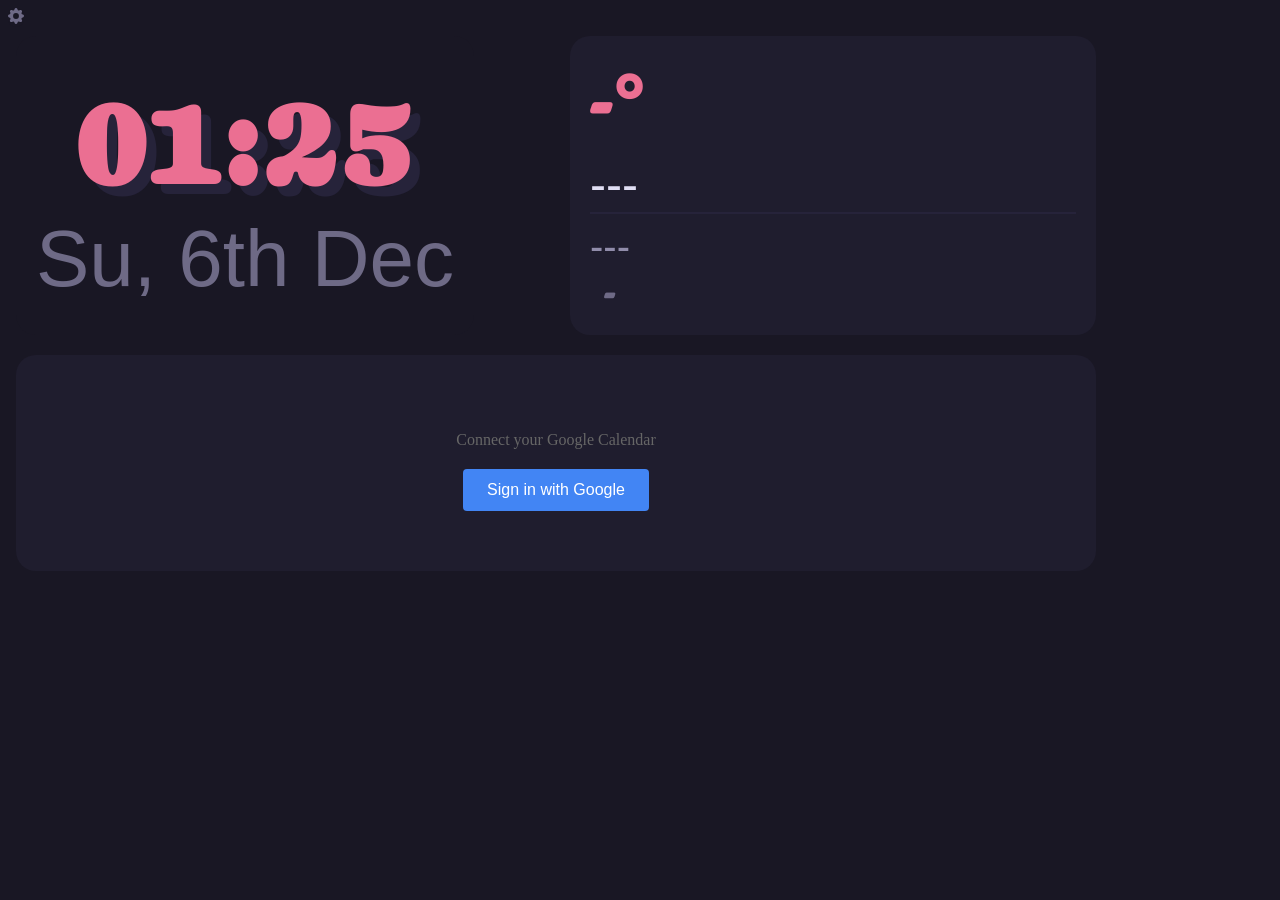
==== index.html @ d2997180 "Updated Readme" ====
<!DOCTYPE html>
<html lang="en">
<head>
  <meta charset="UTF-8">
  <meta name="viewport" content="width=device-width, initial-scale=1.0">
  <title>Dashboard</title>
  <link rel="stylesheet" href="style.css">
  <link rel="preconnect" href="https://fonts.googleapis.com">
  <link rel="preconnect" href="https://fonts.gstatic.com" crossorigin>
  <link href="https://fonts.googleapis.com/css2?family=Caprasimo&family=Google+Sans:ital,opsz,wght@0,17..18,400..700;1,17..18,400..700&display=swap" rel="stylesheet">
  <link rel="stylesheet" href="https://cdn.jsdelivr.net/npm/bootstrap-icons@1.13.1/font/bootstrap-icons.min.css">
</head>

<body>
  <div class="moodle-settings-show">
    <button id="open-settings"><svg xmlns="http://www.w3.org/2000/svg" width="16" height="16" fill="currentColor" class="bi bi-gear-fill" viewBox="0 0 16 16">
      <path d="M9.405 1.05c-.413-1.4-2.397-1.4-2.81 0l-.1.34a1.464 1.464 0 0 1-2.105.872l-.31-.17c-1.283-.698-2.686.705-1.987 1.987l.169.311c.446.82.023 1.841-.872 2.105l-.34.1c-1.4.413-1.4 2.397 0 2.81l.34.1a1.464 1.464 0 0 1 .872 2.105l-.17.31c-.698 1.283.705 2.686 1.987 1.987l.311-.169a1.464 1.464 0 0 1 2.105.872l.1.34c.413 1.4 2.397 1.4 2.81 0l.1-.34a1.464 1.464 0 0 1 2.105-.872l.31.17c1.283.698 2.686-.705 1.987-1.987l-.169-.311a1.464 1.464 0 0 1 .872-2.105l.34-.1c1.4-.413 1.4-2.397 0-2.81l-.34-.1a1.464 1.464 0 0 1-.872-2.105l.17-.31c.698-1.283-.705-2.686-1.987-1.987l-.311.169a1.464 1.464 0 0 1-2.105-.872zM8 10.93a2.929 2.929 0 1 1 0-5.86 2.929 2.929 0 0 1 0 5.858z"/>
      </svg>
    </button>
  </div>




  <div class="container">

    <div class="section" id="time-weather-section"> <!-- Time and Weather Section Start -->

      <div class="card" id="time-date-card">
        <div class="time" id="time">--:--</div>
        <div class="date" id="date">---, --th ---</div>
      </div>
      
      <div class="card" id="weather-card"> <!-- Weather Card Start -->

        <div id="weather-current">
          <div id="weather-current-text">
            <div class="weather-temp" id="weather-temp">-°</div>
            <div class="weather-desc" id="weather-desc">---</div>
          </div>
          <div class="weather-current-icon" id="weather-current-icon"></div>
        </div>

        <div id="weather-forecast">
          <div class="forecast-day">
            <div class="forecast-date">---</div>
            <div class="forecast-icon"></div>
            <div class="forecast-temp">-</div>
          </div>
        </div>

      </div><!-- Weather Card Start -->

    </div> <!-- Time and Weather Section End -->





    <div class="section" id="calendar-sections"> <!-- Calendar Section Start -->
      <div class="card" id="calendar-card">
      </div>
    </div><!-- Calendar Section End -->

  </div><!-- Container End -->






  <div class="moodle-overlay"> <!-- Moodle Overlay Start -->

    <div class="moodle-settings"> <!-- Moodle Settings Start -->

      <div class="moodle-header">
        <div><i class="bi bi-sliders"></i> Dashboard Settings</div>
        <button class="moodle-close-button" id="close-settings">X</button>
      </div>

      <div class="moodle-content"> <!-- Moodle Content Start -->

        <div class="moodle-group"> <!-- Moodle Group-General Start ----------------------------------------------------------------------------------- -->
          <div class="moodle-group-header">
            <i class="bi bi-gear-fill"></i> General Settings
          </div>

          <div class="moodle-item"> <!-- Moodle Item Time Format Start -->
            <label for="general-time-format">Time Format:</label>
            <p class="moodle-itme-des">24hr or 12hr</p>
            <select name="general-time-format" id="general-time-format">
              <option value="24h">24-hour</option>
              <option value="12h">12-hour (AM/PM)</option>
            </select>
          </div> <!-- Moodle Item Time Format End -->


          <div class="moodle-item"> <!-- Moodle Item Date Format Start -->
            <label for="general-date-format">Date Format:</label>
            <p class="moodle-itme-des">How the date is displayed</p>
            <input type="text" name="general-date-format" id="general-date-format" placeholder="dd, Do MMM">

            <div class="moodle-show-info"><i class="bi bi-caret-right-fill"></i>Info</div>
            <div class="moodle-hidden-info" id="info-date-format">
              <p>(Default: ddd, Do MMM = 'Sat 7th Mar') To work out which date format you want, visit this site and look at Moment.js format: <a href="https://devhints.io/datetime" target="_blank">Devhints.io</a></p>
            </div>
          </div> <!-- Moodle Item Date Format End -->
          

          <div class="moodle-item"> <!-- Moodle Item Hide Settings Button Start -->
            <div>
              <label for="general-settings-button-hide">Hide Settings button:</label>
              <input type="checkbox" name="general-settings-button-hide" id="general-settings-button-hide" value="True">
              <p class="moodle-itme-des">Should the settings gear icon always be visable?</p>
            </div>
          </div> <!-- Moodle Item Show Settings Button End -->

          <div class="moodle-item"> <!-- Moodle Item Theme Start -->
            <label for="general-theme">Theme:</label>
            <p class="moodle-itme-des">Choose a theme for the dashboard</p>
            <select name="general-theme" id="general-theme">
              <option value="rosepine">RosePine</option>
              <option value="catppuccin">Catppuccin</option>
              <option value="everforest">Everforest</option>
              <option value="gruvbox">Gruvbox</option>
            </select>
            <div class="moodle-show-info"><i class="bi bi-caret-right-fill"></i>Info</div>
            <div class="moodle-hidden-info" id="info-theme">
              <p>Don't see a theme you like... just edit the JS file then.</p>
            </div>
          </div> <!-- Moodle Item Theme End -->

        </div><!-- Moodle Group-General End ---------------------------------------------------------------------------------------------------------- -->


        <div class="setting-group-divider">.</div>


        <div class="moodle-group"> <!-- Moodle Group-Weather Start ------------------------------------------------------------------------------------ -->
          <div class="moodle-group-header">
            <i class="bi bi-cloud-fill"></i> Weather Settings
          </div>

          <div class="moodle-item"> <!-- Moodle Item Temp Units Start -->
            <label for="weather-units">Temperature Units:</label>
            <p class="moodle-itme-des">Celsius (°C) / Fahrenheit (°F)</p>
            <select name="weather-units" id="weather-units">
              <option value="metric">Celsius (°C)</option>
              <option value="imperial">Fahrenheit (°F)</option>
            </select>
          </div> <!-- Moodle Item Temp Units End -->


          <div class="moodle-item"> <!-- Moodle Item Location Start -->
            <label for="location-input">Location:</label>
            <p class="moodle-itme-des">Which location to check the weather of</p>
            <input type="text" name="location" id="location-input" placeholder="Worcester">
          </div> <!-- Moodle Item Location End -->
          

          <div class="moodle-item"> <!-- Moodle Item Weather API Start -->
            <label for="weather-api-input">Weather API Key (OpenWeatherMap):</label>
            <p class="moodle-itme-des">Used to access OpenWeatherMap</p>
            <input type="text" name="weather-api-input" id="weather-api-input" placeholder="OpenWeatherMap API Key">

            <div class="moodle-show-info"><i class="bi bi-caret-right-fill"></i>Info</div>
            <div class="moodle-hidden-info" id="info-open-weather">
              <p>To get a OpenWeatherMap API key, visit <a href="https://openweathermap.org/api" target="_blank">OpenWeatherMap</a></p>
            </div>
          </div> <!-- Moodle Item Weather API End -->


          <div class="moodle-item"> <!-- Moodle Item API Requests Start -->
            <label for="weather-refresh-amount">API Request Timer:</label>
            <p class="moodle-itme-des">An API request will take place once every X minutes</p>
            <input type="number" name="weather-refresh-amount" id="weather-refresh-amount" placeholder="20" min="1">

            <div class="moodle-show-info"><i class="bi bi-caret-right-fill"></i>Info</div>
            <div class="moodle-hidden-info" id="info-API-requests">
              <p>This will make an API request to OpenWeatherMap every X minutes. API requests are limited to your OpenWeatherMap plan. <a href="https://openweathermap.org/full-price" target="_blank">OpenWeatherMap Pricing</a></p>
            </div>
          </div> <!-- Moodle Item API Requests End -->


          <div class="moodle-item"> <!-- Moodle Item Forecast Days Start -->
            <label for="weather-forecast-days">Forecast Days:</label>
            <p class="moodle-itme-des">How many days ahead to show</p>
            <input type="number" name="weather-forecast-days" id="weather-forecast-days" placeholder="3" min="0">

            <div class="moodle-show-info"><i class="bi bi-caret-right-fill"></i>Info</div>
            <div class="moodle-hidden-info" id="info-forecast-days">
              <p>How many days of forecast to display, limited based on your OpenWeatherMap plan. <a href="https://openweathermap.org/full-price" target="_blank">OpenWeatherMap Pricing</a></p>
            </div>
          </div> <!-- Moodle Item Forecast Days End -->

        </div> <!-- Moodle Group-Weather End ------------------------------------------------------------------------------------------------------------------------------------------------------------------ -->
        

        <div class="setting-group-divider">.</div>


        <div class="moodle-group"> <!-- Moodle Group-Google_Calendar Start ------------------------------------------------------------------------------------------------------------------------------------ -->
          <div class="moodle-group-header">
            <i class="bi bi-calendar-fill"></i> Google Calendar Settings
          </div>

          <div class="moodle-item"> <!-- Moodle Item CalendarID Start -->
            <label for="google-client-id">Google Client ID:</label>
            <p class="moodle-itme-des">The Google OAuth Client ID</p>
            <input type="text" name="google_client_id" id="google-client-id" placeholder="Google OAuth Client ID">
          </div> <!-- Moodle Item CalendarID End -->


          <div class="moodle-item"> <!-- Moodle Item Calendar Secret Start -->
            <label for="google-client-secret">Google Client Secret:</label>
            <p class="moodle-itme-des">The Google OAuth Client Secret</p>
            <input type="text" name="google_client_secret" id="google-client-secret" placeholder="Google OAuth Client Secret">

            <div class="moodle-show-info"><i class="bi bi-caret-right-fill"></i>Info</div>
            <div class="moodle-hidden-info" id="info-google-calendar">
              <p>To get Google Calendar API credentials, visit <a href="https://developers.google.com/calendar/api" target="_blank">Google Calendar API</a></p>
            </div>
          </div><!-- Moodle Item Calendar Secret End -->
    
 
          <div class="moodle-item"> <!-- Moodle Item Calendar API Requests Start -->
            <label for="google-refresh-amount">API Request Timer:</label>
            <p class="moodle-itme-des">An API request will be made once every X minutes</p>
            <input type="number" name="google-refresh_amount" id="google-refresh-amount" placeholder="10">
          </div> <!-- Moodle Item Calendar API Requests End -->

          <div class="moodle-item"> <!-- Moodle Item Calendar List Start -->
            <label for="">Calendars:</label>
            <p class="moodle-itme-des">Select the calendars to display</p>
            <button id="calendar-get"><i class="bi bi-arrow-repeat"></i> Get Calendars</button>
            <div id="calendar-list">
              <div class="calendar-item">
                <input type="checkbox" name="calendar-1" id="calendar-1" value="Calendar 1">
                <label for="calendar-1">Calendar 1</label>
              </div>
            </div>
            <div class="moodle-show-info"><i class="bi bi-caret-right-fill"></i>Info</div>
            <div class="moodle-hidden-info" id="info-google-calendar">
              <p>To find the icon you want, visit the link, search for an icon and click on it, under 'Icon Font' copy just the 'bi-icon-name' part and paste it in the icon textbox.  <a href="https://icons.getbootstrap.com/" target="_blank">Bootstrap Icons</a></p>
            </div>
          </div> <!-- Moodle Item Calendar List End -->

          <div class="moodle-item">
            <label for="google-events-amount">Max Events:</label>
            <p class="moodle-itme-des">The maximum number of events to display (Default: 10)</p>
            <input type="number" name="google-events-amount" id="google-events-amount" placeholder="10" min="1">
          </div>

          <div class="moodle-item">
            <label for="google-days-amount">Max days:</label>
            <p class="moodle-itme-des">The maximum number of days to display which containing events (Default: 10)</p>
            <input type="number" name="google-days-amount" id="google-days-amount" placeholder="10" min="1">
          </div>

          <div class="moodle-item">
            <button id="google-refresh-now"><i class="bi bi-arrow-repeat"></i> Refresh now</button>
          </div>

        </div> <!-- Moodle Group-Google_Calendar End -->

      </div> <!-- Moodle Content End -->


      <div class="moodle-footer">
        <div class="moodle-footer-group">
          <p>Made by Banicans '2026' - <a href="https://github.com/banicans/Simply-Dash">Github</a></p>
        </div>
        <div class="moodle-footer-group">
          <button id="clear-data"><i class="bi bi-arrow-counterclockwise"></i> Reset Data</button>
          <button id="save-settings"><i class="bi bi-floppy-fill"></i> Save</button>
        </div>
      </div> 

    </div> <!-- Moodle Settings End -->

  </div><!-- Moodle Overlay End -->

</body>



<script src="script.js"></script>



</html>
---- style.css ----
:root{
  --color-base: #191724;
  --color-surface: #1f1d2e;
  --color-overlay: #26233a;
  --color-muted: #6e6a86;
  --color-subtle: #908caa;
  --color-text: #e0def4;
  --color-love: #eb6f92;
  --color-gold: #f6c177;
  --font-primary: "Caprasimo", serif;
  --font-secondary: 'Google Sans', sans-serif;
}

body {
  background: var(--color-base);
  color: var(--color-text);
  max-height: 1920px;
}


.container {
  margin: 0.5rem;
  max-width: 1080px;
}

.section{
  margin-bottom: 20px;
  display: flex;
  justify-content: space-between;
  width: 100%;
}

.card{
  padding: 20px;
  background-color: var(--color-surface);
  border-radius: 20px;
}

button{
  padding: 10px;
  border-radius: 10px;
  border: none;
  background-color: var(--color-surface);
  color: var(--color-text);
  font-family: var(--font-secondary);
  cursor: pointer;
}
button:hover{
  background-color: var(--color-love);
}

a{
  color: var(--color-love);
  text-decoration: none;
}
a:hover{
  text-decoration: underline;
}






#time-weather-section {
  gap: 20px;
}

/* -------------------- Time and date Styles -------------------- */
#time-date-card{
  display: flex;
  flex-direction: column;
  justify-content: center;
  align-items: center;
  background-color: var(--color-base);
}
#time{
  font-size: 8rem;
  font-family: var(--font-primary);
  color: var(--color-love);
  text-shadow: 10px 10px var(--color-overlay);
}

#date{
  font-size: 5rem;
  color: var(--color-muted);
  font-family: var(--font-secondary);
}






/* -------------------- Weather Current Styles -------------------- */
#weather-card{
  display: flex;
  flex-direction: column;
  gap: 10px;
  min-width: 45%;
}

#weather-current {
  display: flex;
  flex-direction: row;
  align-items: center;
  justify-content: space-between;
  border-bottom: 2px solid var(--color-overlay);
}

#weather-current-text {
  display: flex;
  flex-direction: column;
  gap: 10px;
}

.weather-temp{
  font-size: 5rem;
  font-family: var(--font-primary);
  color: var(--color-love);
}

.weather-desc{
  font-size: 3rem;
  color: var(--color-text);
  font-family: var(--font-secondary);
  overflow: visible;
}

.weather-current-icon i{
  color: var(--color-gold);
}


/* -------------------- Weather Forcast Styles -------------------- */
#weather-forecast{
  display: flex;
  flex-direction: row;
  justify-content: space-between;
  align-items: center;
}

.forecast-day{
  display: flex;
  flex-direction: column;
  align-items: center;
  justify-content: space-between;
}

.forecast-date{
  color: var(--color-subtle);
  font-family: var(--font-secondary);
  font-size: 2.5rem;
  text-align: center;
}

.forecast-icon{
  font-size: 5rem;
  text-align: center;
  color: var(--color-gold);
}

.forecast-temp{
  color: var(--color-muted);
  font-family: var(--font-primary);
  font-size: 2.5rem;
  text-align: center;
}

.forecast-line{
  width: 20px;
  background-color: var(--color-love);
  margin: 0 20px;
}


/* -------------------- Calendar Styles -------------------- */
#calendar-card{
  display: flex;
  flex-direction: column;
  justify-content: space-between;
  width: 100%;
}

.calendar-day{
  display: flex;
  flex-direction: column;
  justify-content: space-between;
  gap: 10px;
  margin-bottom: 20px;
}

.calendar-day-details{
  display: flex;
  flex-direction: row;
  align-items: center;
  gap: 10px;
}

.calendar-dayofmonth{
  font-size: 4rem;
  font-family: var(--font-primary);
  color: var(--color-love);
}
.calendar-dayofweek{
  font-size: 2rem;
  color: var(--color-muted);
  font-family: var(--font-secondary);
}

.calendar-events{
  display: flex;
  flex-direction: column;
  gap: 5px;
}

.calendar-event-item{
  display: flex;
  flex-direction: row;
  background-color: var(--color-overlay);
  border-radius: 10px;
  padding: 10px;
  align-items: center;
  gap: 10px;
}

.calendar-event-item-icon {
  font-size: 2rem;
  color: var(--color-gold);
}

.calendar-event-item-time{
  font-size: 1.5rem;
  color: var(--color-subtle);
  font-family: var(--font-secondary);
}

.calendar-event-item-title{
  font-size: 2rem;
  color: var(--color-text);
  font-family: var(--font-secondary);
}

.calendar-event-item-location{
  font-size: 1.5rem;
  color: var(--color-muted);
  font-family: var(--font-secondary);
}






.moodle-overlay{
  position: fixed;
  top: 0;
  left: 0;
  width: 100%;
  height: 100%;

  /* The Blur Effect */
  background: rgba(0, 0, 0, 0.4);
  backdrop-filter: blur(4px);
  -webkit-backdrop-filter: blur(4px); /* Safari support */
  visibility: hidden;

}

.moodle-overlay.is-open {
  opacity: 1;
  visibility: visible;
}

.moodle-settings
{
  display: flex;
  flex-direction: column;
  gap: 10px;
  width: 500px;
  background-color: var(--color-surface);
  padding: 20px;
  border-radius: 20px;
  position: absolute;
  top: 50%;
  left: 50%;
  transform: translate(-50%, -50%);
  visibility: hidden;
  z-index: 1000;
  border: 2px solid var(--color-love);
}

.moodle-settings-visible{
  visibility: visible;
}




.moodle-header{
  color: var(--color-love);
  font-family: var(--font-primary);
  font-size: 2rem;
  display: flex;
  flex-direction: row;
  justify-content: space-between;
  align-items: center;
}

.moodle-close-button{
  background: none;
  border: none;
  color: var(--color-muted);
  font-size: 1.5rem;
  cursor: pointer;
}
.moodle-close-button:hover{
  color: var(--color-love);
  background-color: var(--color-overlay);
}



.moodle-content{
  display: flex;
  flex-direction: column;
  gap: 30px;
  background-color: var(--color-overlay);
  border-radius: 20px;
  padding: 20px;
  max-height: 60vh;
  overflow-y: auto; 
  scrollbar-width: auto;
  scrollbar-color: var(--color-muted) var(--color-overlay);
}

.moodle-content::-webkit-scrollbar {
  width: 8px;
}
.moodle-content::-webkit-scrollbar-track {
  background: var(--color-gold);
}
.moodle-content::-webkit-scrollbar-thumb {
  background: var(--color-muted);
  border-radius: 4px;
}

#calendar-list{
  display: flex;
  flex-direction: column;
  gap: 10px;
}

.setting-group-divider{
  height: 2px;
  background-color: var(--color-muted);
  color: var(--color-surface);
}



.moodle-group-header{
  color: var(--color-love);
  font-family: var(--font-primary);
  font-size: 1.5rem;
}

.moodle-group {
  display: flex;
  flex-direction: column;
  gap: 20px;
  color: var(--color-muted);
}

.moodle-item {
  display: flex;
  flex-direction: column;
  gap: 10px;
}

.moodle-item label{
  color: var(--color-muted);
  font-family: var(--font-secondary);
  font-size: 1.2rem;
}

.moodle-itme-des {
  color: var(--color-muted);
  font-family: var(--font-secondary);
  font-size: 0.8rem;
  margin: 0px;
}

.moodle-item input{
  padding: 10px;
  border-radius: 10px;
  border: none;
  background-color: var(--color-surface);
  color: var(--color-text);
  outline: none;
  font-family: var(--font-secondary);
}

.moodle-item input:focus{
  background-color: var(--color-overlay);
  color: var(--color-gold);
  border: 2px solid var(--color-gold);
}

.moodle-item select {
  padding: 10px;
  border-radius: 10px;
  border: none;
  background-color: var(--color-surface);
  color: var(--color-text);
  outline: none;
  font-family: var(--font-secondary);
}

.moodle-hidden-info {
  background-color: var(--color-base);
  margin-left: 10px;
  padding: 10px;
  border-radius: 10px;
}



.moodle-footer{
  display: flex;
  gap: 10px;
  color: var(--color-muted);
  font-family: var(--font-secondary);
  font-size: 0.5rem;
  justify-content: space-between;
  align-items: center;
}

.moodle-footer-group {
  display: flex;
  gap: 10px;
}

#save-settings{
  background-color: var(--color-overlay);
}
#save-settings:hover{
  background-color: var(--color-love);
  color: var(--color-text);
}




.moodle-show-info {
  color: var(--color-muted);
  font-family: var(--font-secondary);
  font-size: 1rem;
  cursor: pointer;
  position: relative;
}

.moodle-show-info:hover {
  color: var(--color-love);
}

.moodle-show-info i {
  transition: transform 0.3s ease;
  display: inline-block;
}

.moodle-show-info.active i {
  transform: rotate(90deg);
}

.moodle-hidden-info {
  max-height: 0;
  opacity: 0;
  overflow: hidden;
  transition: max-height 0.3s ease, opacity 0.3s ease;
  background-color: var(--color-base);
  margin-left: 10px;
  padding: 0 10px;
  border-radius: 10px;
}

.moodle-hidden-info.show {
  max-height: 500px;
  opacity: 1;
  padding: 10px;
}
.moodle-hidden-info p {
  color: var(--color-subtle);
  font-family: var(--font-secondary);
  font-size: 1rem;
}

#calendar-get {
  max-width: fit-content;
}



#open-settings{
  background-color: var(--color-base);
  border: none;
  outline: none;
  padding: 0%;
}

#open-settings svg{
  color: var(--color-base);
  font-size: 1.5rem;
  cursor: pointer;
}
#open-settings svg:hover{
  color: var(--color-love);
  font-size: 1.5rem;
  cursor: pointer;
}
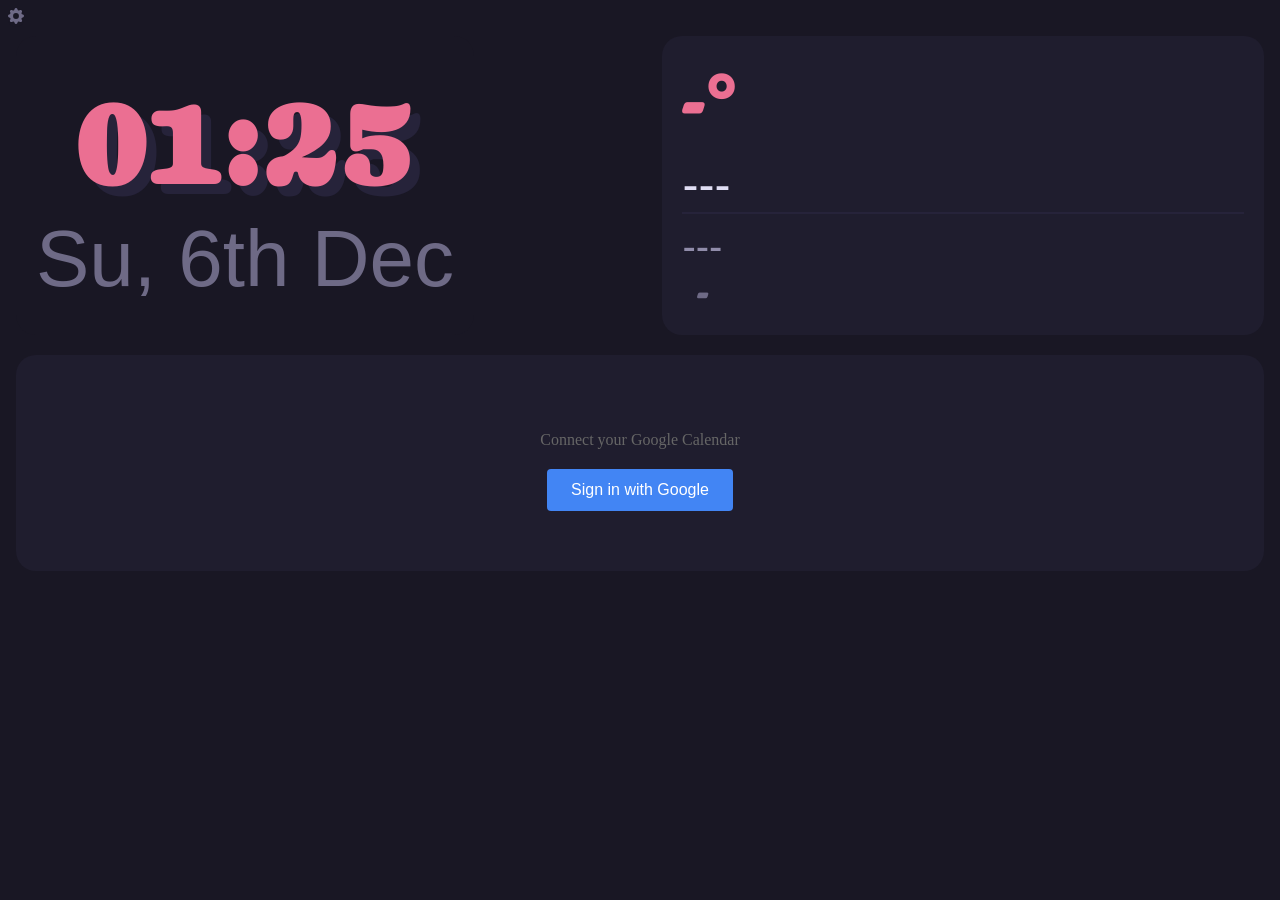
==== commit 30e17329: "Added tabbed settings and timedate align" ====
--- a/index.html
+++ b/index.html
@@ -78,160 +78,156 @@
         <button class="moodle-close-button" id="close-settings">X</button>
       </div>
 
-      <div class="moodle-content"> <!-- Moodle Content Start -->
-
-        <div class="moodle-group"> <!-- Moodle Group-General Start ----------------------------------------------------------------------------------- -->
-          <div class="moodle-group-header">
-            <i class="bi bi-gear-fill"></i> General Settings
-          </div>
-
-          <div class="moodle-item"> <!-- Moodle Item Time Format Start -->
+      <div class="tab-header-container">
+        <button class="tablinks" onclick="openSetting(event, 'tab-general')" id="defaultOpen"><i class="bi bi-gear-fill"></i> General Settings</button>
+        <button class="tablinks" onclick="openSetting(event, 'tab-weather')"><i class="bi bi-gear-fill"></i> Weather Settings</button>
+        <button class="tablinks" onclick="openSetting(event, 'tab-google')"><i class="bi bi-gear-fill"></i> Google Calendar Settings</button>
+      </div>
+        
+      <div class="tab-container"><!-- Tab Container Start ---------------------------------------------------------------------------------------------------------------------------- -->
+
+        <div class="tab-content" id="tab-general"> <!-- Tab Content General Start ------------------------ -->
+          <div class="tab-item"> <!-- tab Item Time Format Start -->
             <label for="general-time-format">Time Format:</label>
-            <p class="moodle-itme-des">24hr or 12hr</p>
+            <p class="tab-item-des">24hr or 12hr</p>
             <select name="general-time-format" id="general-time-format">
               <option value="24h">24-hour</option>
               <option value="12h">12-hour (AM/PM)</option>
             </select>
-          </div> <!-- Moodle Item Time Format End -->
-
-
-          <div class="moodle-item"> <!-- Moodle Item Date Format Start -->
+          </div> <!-- tab Item Time Format End -->
+
+
+          <div class="tab-item"> <!-- tab Item Date Format Start -->
             <label for="general-date-format">Date Format:</label>
-            <p class="moodle-itme-des">How the date is displayed</p>
+            <p class="tab-item-des">How the date is displayed</p>
             <input type="text" name="general-date-format" id="general-date-format" placeholder="dd, Do MMM">
 
-            <div class="moodle-show-info"><i class="bi bi-caret-right-fill"></i>Info</div>
-            <div class="moodle-hidden-info" id="info-date-format">
+            <div class="tab-show-info"><i class="bi bi-caret-right-fill"></i>Info</div>
+            <div class="tab-hidden-info" id="info-date-format">
               <p>(Default: ddd, Do MMM = 'Sat 7th Mar') To work out which date format you want, visit this site and look at Moment.js format: <a href="https://devhints.io/datetime" target="_blank">Devhints.io</a></p>
             </div>
-          </div> <!-- Moodle Item Date Format End -->
+          </div> <!-- tab Item Date Format End -->
+
+          <div class="tab-item"> <!-- tab Item Align Start -->
+            <label for="general-time-align">Time & Date Align:</label>
+            <p class="tab-item-des">Left, Center, Right</p>
+            <select name="general-time-align" id="general-time-align">
+              <option value="left">Left</option>
+              <option value="center">Center</option>
+              <option value="right">Right</option>
+            </select>
+          </div> <!-- tab Item Time Format End -->
+
           
 
-          <div class="moodle-item"> <!-- Moodle Item Hide Settings Button Start -->
+          <div class="tab-item"> <!-- tab Item Hide Settings Button Start -->
             <div>
               <label for="general-settings-button-hide">Hide Settings button:</label>
               <input type="checkbox" name="general-settings-button-hide" id="general-settings-button-hide" value="True">
-              <p class="moodle-itme-des">Should the settings gear icon always be visable?</p>
-            </div>
-          </div> <!-- Moodle Item Show Settings Button End -->
-
-          <div class="moodle-item"> <!-- Moodle Item Theme Start -->
+              <p class="tab-item-des">Should the settings gear icon always be visable?</p>
+            </div>
+          </div> <!-- tab Item Show Settings Button End -->
+
+          <div class="tab-item"> <!-- tab Item Theme Start -->
             <label for="general-theme">Theme:</label>
-            <p class="moodle-itme-des">Choose a theme for the dashboard</p>
+            <p class="tab-item-des">Choose a theme for the dashboard</p>
             <select name="general-theme" id="general-theme">
               <option value="rosepine">RosePine</option>
               <option value="catppuccin">Catppuccin</option>
               <option value="everforest">Everforest</option>
               <option value="gruvbox">Gruvbox</option>
-            </select>
-            <div class="moodle-show-info"><i class="bi bi-caret-right-fill"></i>Info</div>
-            <div class="moodle-hidden-info" id="info-theme">
+              <option value="nord">Nord</option>
+            </select>
+            <div class="tab-show-info"><i class="bi bi-caret-right-fill"></i>Info</div>
+            <div class="tab-hidden-info" id="info-theme">
               <p>Don't see a theme you like... just edit the JS file then.</p>
             </div>
-          </div> <!-- Moodle Item Theme End -->
-
-        </div><!-- Moodle Group-General End ---------------------------------------------------------------------------------------------------------- -->
-
-
-        <div class="setting-group-divider">.</div>
-
-
-        <div class="moodle-group"> <!-- Moodle Group-Weather Start ------------------------------------------------------------------------------------ -->
-          <div class="moodle-group-header">
-            <i class="bi bi-cloud-fill"></i> Weather Settings
-          </div>
-
-          <div class="moodle-item"> <!-- Moodle Item Temp Units Start -->
+          </div> <!-- tab Item Theme End -->
+
+        </div><!-- Tab Content General End --------------------------------------------------------------- -->
+
+
+        <div class="tab-content" id="tab-weather"> <!-- Tab Content Weather Start ------------------------ -->
+          <div class="tab-item"> <!-- tab Item Temp Units Start -->
             <label for="weather-units">Temperature Units:</label>
-            <p class="moodle-itme-des">Celsius (°C) / Fahrenheit (°F)</p>
+            <p class="tab-item-des">Celsius (°C) / Fahrenheit (°F)</p>
             <select name="weather-units" id="weather-units">
               <option value="metric">Celsius (°C)</option>
               <option value="imperial">Fahrenheit (°F)</option>
             </select>
-          </div> <!-- Moodle Item Temp Units End -->
-
-
-          <div class="moodle-item"> <!-- Moodle Item Location Start -->
+          </div> <!-- tab Item Temp Units End -->
+
+          <div class="tab-item"> <!-- tab Item Location Start -->
             <label for="location-input">Location:</label>
-            <p class="moodle-itme-des">Which location to check the weather of</p>
+            <p class="tab-item-des">Which location to check the weather of</p>
             <input type="text" name="location" id="location-input" placeholder="Worcester">
-          </div> <!-- Moodle Item Location End -->
-          
-
-          <div class="moodle-item"> <!-- Moodle Item Weather API Start -->
+          </div> <!-- tab Item Location End -->
+        
+          <div class="tab-item"> <!-- tab Item Weather API Start -->
             <label for="weather-api-input">Weather API Key (OpenWeatherMap):</label>
-            <p class="moodle-itme-des">Used to access OpenWeatherMap</p>
+            <p class="tab-item-des">Used to access OpenWeatherMap</p>
             <input type="text" name="weather-api-input" id="weather-api-input" placeholder="OpenWeatherMap API Key">
 
-            <div class="moodle-show-info"><i class="bi bi-caret-right-fill"></i>Info</div>
-            <div class="moodle-hidden-info" id="info-open-weather">
+            <div class="tab-show-info"><i class="bi bi-caret-right-fill"></i>Info</div>
+            <div class="tab-hidden-info" id="info-open-weather">
               <p>To get a OpenWeatherMap API key, visit <a href="https://openweathermap.org/api" target="_blank">OpenWeatherMap</a></p>
             </div>
-          </div> <!-- Moodle Item Weather API End -->
-
-
-          <div class="moodle-item"> <!-- Moodle Item API Requests Start -->
+          </div> <!-- tab Item Weather API End -->
+
+          <div class="tab-item"> <!-- tab Item API Requests Start -->
             <label for="weather-refresh-amount">API Request Timer:</label>
-            <p class="moodle-itme-des">An API request will take place once every X minutes</p>
+            <p class="tab-item-des">An API request will take place once every X minutes</p>
             <input type="number" name="weather-refresh-amount" id="weather-refresh-amount" placeholder="20" min="1">
 
-            <div class="moodle-show-info"><i class="bi bi-caret-right-fill"></i>Info</div>
-            <div class="moodle-hidden-info" id="info-API-requests">
+            <div class="tab-show-info"><i class="bi bi-caret-right-fill"></i>Info</div>
+            <div class="tab-hidden-info" id="info-API-requests">
               <p>This will make an API request to OpenWeatherMap every X minutes. API requests are limited to your OpenWeatherMap plan. <a href="https://openweathermap.org/full-price" target="_blank">OpenWeatherMap Pricing</a></p>
             </div>
-          </div> <!-- Moodle Item API Requests End -->
-
-
-          <div class="moodle-item"> <!-- Moodle Item Forecast Days Start -->
+          </div> <!-- tab Item API Requests End -->
+
+          <div class="tab-item"> <!-- tab Item Forecast Days Start -->
             <label for="weather-forecast-days">Forecast Days:</label>
-            <p class="moodle-itme-des">How many days ahead to show</p>
+            <p class="tab-item-des">How many days ahead to show</p>
             <input type="number" name="weather-forecast-days" id="weather-forecast-days" placeholder="3" min="0">
 
-            <div class="moodle-show-info"><i class="bi bi-caret-right-fill"></i>Info</div>
-            <div class="moodle-hidden-info" id="info-forecast-days">
+            <div class="tab-show-info"><i class="bi bi-caret-right-fill"></i>Info</div>
+            <div class="tab-hidden-info" id="info-forecast-days">
               <p>How many days of forecast to display, limited based on your OpenWeatherMap plan. <a href="https://openweathermap.org/full-price" target="_blank">OpenWeatherMap Pricing</a></p>
             </div>
-          </div> <!-- Moodle Item Forecast Days End -->
-
-        </div> <!-- Moodle Group-Weather End ------------------------------------------------------------------------------------------------------------------------------------------------------------------ -->
-        
-
-        <div class="setting-group-divider">.</div>
-
-
-        <div class="moodle-group"> <!-- Moodle Group-Google_Calendar Start ------------------------------------------------------------------------------------------------------------------------------------ -->
-          <div class="moodle-group-header">
-            <i class="bi bi-calendar-fill"></i> Google Calendar Settings
-          </div>
-
-          <div class="moodle-item"> <!-- Moodle Item CalendarID Start -->
+          </div> <!-- tab Item Forecast Days End -->
+
+        </div> <!-- Tab Content Weather End -------------------------------------------------------------- -->
+
+
+        <div class="tab-content" id="tab-google"> <!-- Tab Content Google_Calendar Start -------- -->
+          <div class="tab-item"> <!-- tab Item CalendarID Start -->
             <label for="google-client-id">Google Client ID:</label>
-            <p class="moodle-itme-des">The Google OAuth Client ID</p>
+            <p class="tab-item-des">The Google OAuth Client ID</p>
             <input type="text" name="google_client_id" id="google-client-id" placeholder="Google OAuth Client ID">
-          </div> <!-- Moodle Item CalendarID End -->
-
-
-          <div class="moodle-item"> <!-- Moodle Item Calendar Secret Start -->
+          </div> <!-- tab Item CalendarID End -->
+
+
+          <div class="tab-item"> <!-- tab Item Calendar Secret Start -->
             <label for="google-client-secret">Google Client Secret:</label>
-            <p class="moodle-itme-des">The Google OAuth Client Secret</p>
+            <p class="tab-item-des">The Google OAuth Client Secret</p>
             <input type="text" name="google_client_secret" id="google-client-secret" placeholder="Google OAuth Client Secret">
 
-            <div class="moodle-show-info"><i class="bi bi-caret-right-fill"></i>Info</div>
-            <div class="moodle-hidden-info" id="info-google-calendar">
+            <div class="tab-show-info"><i class="bi bi-caret-right-fill"></i>Info</div>
+            <div class="tab-hidden-info" id="info-google-calendar">
               <p>To get Google Calendar API credentials, visit <a href="https://developers.google.com/calendar/api" target="_blank">Google Calendar API</a></p>
             </div>
-          </div><!-- Moodle Item Calendar Secret End -->
+          </div><!-- tab Item Calendar Secret End -->
     
- 
-          <div class="moodle-item"> <!-- Moodle Item Calendar API Requests Start -->
+
+          <div class="tab-item"> <!-- tab Item Calendar API Requests Start -->
             <label for="google-refresh-amount">API Request Timer:</label>
-            <p class="moodle-itme-des">An API request will be made once every X minutes</p>
+            <p class="tab-item-des">An API request will be made once every X minutes</p>
             <input type="number" name="google-refresh_amount" id="google-refresh-amount" placeholder="10">
-          </div> <!-- Moodle Item Calendar API Requests End -->
-
-          <div class="moodle-item"> <!-- Moodle Item Calendar List Start -->
+          </div> <!-- tab Item Calendar API Requests End -->
+
+          <div class="tab-item"> <!-- tab Item Calendar List Start -->
             <label for="">Calendars:</label>
-            <p class="moodle-itme-des">Select the calendars to display</p>
+            <p class="tab-item-des">Select the calendars to display</p>
             <button id="calendar-get"><i class="bi bi-arrow-repeat"></i> Get Calendars</button>
             <div id="calendar-list">
               <div class="calendar-item">
@@ -239,31 +235,34 @@
                 <label for="calendar-1">Calendar 1</label>
               </div>
             </div>
-            <div class="moodle-show-info"><i class="bi bi-caret-right-fill"></i>Info</div>
-            <div class="moodle-hidden-info" id="info-google-calendar">
+            <div class="tab-show-info"><i class="bi bi-caret-right-fill"></i>Info</div>
+            <div class="tab-hidden-info" id="info-google-calendar">
               <p>To find the icon you want, visit the link, search for an icon and click on it, under 'Icon Font' copy just the 'bi-icon-name' part and paste it in the icon textbox.  <a href="https://icons.getbootstrap.com/" target="_blank">Bootstrap Icons</a></p>
             </div>
-          </div> <!-- Moodle Item Calendar List End -->
-
-          <div class="moodle-item">
+          </div> <!-- tab Item Calendar List End -->
+
+          <div class="tab-item">
             <label for="google-events-amount">Max Events:</label>
-            <p class="moodle-itme-des">The maximum number of events to display (Default: 10)</p>
+            <p class="tab-item-des">The maximum number of events to display (Default: 10)</p>
             <input type="number" name="google-events-amount" id="google-events-amount" placeholder="10" min="1">
           </div>
 
-          <div class="moodle-item">
+          <div class="tab-item">
             <label for="google-days-amount">Max days:</label>
-            <p class="moodle-itme-des">The maximum number of days to display which containing events (Default: 10)</p>
+            <p class="tab-item-des">The maximum number of days to display which containing events (Default: 10)</p>
             <input type="number" name="google-days-amount" id="google-days-amount" placeholder="10" min="1">
           </div>
 
-          <div class="moodle-item">
+          <div class="tab-item">
             <button id="google-refresh-now"><i class="bi bi-arrow-repeat"></i> Refresh now</button>
           </div>
 
-        </div> <!-- Moodle Group-Google_Calendar End -->
-
-      </div> <!-- Moodle Content End -->
+        </div> <!-- Tab Content Google_Calendar End ------------------------------------------------------ -->
+
+      </div><!-- Tab Container End -------------------------------------------------------------------------------------------------------------------------------------------------- -->
+
+
+      
 
 
       <div class="moodle-footer">
--- a/style.css
+++ b/style.css
@@ -9,6 +9,7 @@
   --color-gold: #f6c177;
   --font-primary: "Caprasimo", serif;
   --font-secondary: 'Google Sans', sans-serif;
+  --time-align: center;
 }
 
 body {
@@ -20,7 +21,6 @@
 
 .container {
   margin: 0.5rem;
-  max-width: 1080px;
 }
 
 .section{
@@ -71,7 +71,7 @@
   display: flex;
   flex-direction: column;
   justify-content: center;
-  align-items: center;
+  align-items: var(--time-align);;
   background-color: var(--color-base);
 }
 #time{
@@ -79,12 +79,14 @@
   font-family: var(--font-primary);
   color: var(--color-love);
   text-shadow: 10px 10px var(--color-overlay);
+  text-align: var(--time-align);
 }
 
 #date{
   font-size: 5rem;
   color: var(--color-muted);
   font-family: var(--font-secondary);
+  text-align: var(--time-align);
 }
 
 
@@ -243,15 +245,16 @@
 
 .calendar-event-item-location{
   font-size: 1.5rem;
-  color: var(--color-muted);
-  font-family: var(--font-secondary);
-}
-
-
-
-
-
-
+  color: var(--color-subtle);
+  font-family: var(--font-secondary);
+}
+
+
+
+
+ /* ----------------------------------------------------------------------------------------------------------------------------------------------------------*/
+ /* Moodle ---------------------------------------------------------------------------------------------------------------------------------------------------*/
+ /* ----------------------------------------------------------------------------------------------------------------------------------------------------------*/
 .moodle-overlay{
   position: fixed;
   top: 0;
@@ -277,7 +280,7 @@
   display: flex;
   flex-direction: column;
   gap: 10px;
-  width: 500px;
+  width: 700px;
   background-color: var(--color-surface);
   padding: 20px;
   border-radius: 20px;
@@ -288,25 +291,22 @@
   visibility: hidden;
   z-index: 1000;
   border: 2px solid var(--color-love);
+  height: 70vh;
 }
 
 .moodle-settings-visible{
   visibility: visible;
 }
 
-
-
-
 .moodle-header{
+  display: flex;
+  flex-direction: row;
+  justify-content: space-between;
+  align-items: center;
   color: var(--color-love);
   font-family: var(--font-primary);
   font-size: 2rem;
-  display: flex;
-  flex-direction: row;
-  justify-content: space-between;
-  align-items: center;
-}
-
+}
 .moodle-close-button{
   background: none;
   border: none;
@@ -319,79 +319,153 @@
   background-color: var(--color-overlay);
 }
 
-
-
-.moodle-content{
-  display: flex;
-  flex-direction: column;
-  gap: 30px;
-  background-color: var(--color-overlay);
-  border-radius: 20px;
-  padding: 20px;
-  max-height: 60vh;
+.moodle-footer{
+  display: flex;
+  gap: 10px;
+  color: var(--color-muted);
+  font-family: var(--font-secondary);
+  font-size: 0.5rem;
+  justify-content: space-between;
+  align-items: center;
+  margin-top: auto;
+}
+
+.moodle-footer-group {
+  display: flex;
+  gap: 10px;
+}
+
+#save-settings{
+  background-color: var(--color-overlay);
+}
+#save-settings:hover{
+  background-color: var(--color-love);
+  color: var(--color-text);
+}
+
+
+
+
+
+
+
+
+
+
+
+
+
+
+
+
+.tab-header-container{
+  display: flex;
+  flex-direction: row;
+  background-color: var(--color-overlay);
+  border-radius: 10px;
+}
+
+.tab-header-container button{
+  background-color: var(--color-overlay);
+  color: var(--color-love);
+  font-family: var(--font-primary);
+  font-size: 1rem;
+  padding: 10px;
+}
+.tab-header-container button:hover{
+  background-color: var(--color-subtle);
+}
+
+.tab-header-container button.active{
+  background-color: var(--color-subtle);
+}
+
+
+
+.tab-container{
+  background-color: var(--color-overlay);
+  display: flex;
+  flex-direction: row;
+  border-radius: 10px;
+  /*max-height: 60vh;*/
   overflow-y: auto; 
   scrollbar-width: auto;
   scrollbar-color: var(--color-muted) var(--color-overlay);
 }
 
-.moodle-content::-webkit-scrollbar {
+.tab-container::-webkit-scrollbar {
   width: 8px;
 }
-.moodle-content::-webkit-scrollbar-track {
+.tab-container::-webkit-scrollbar-track {
   background: var(--color-gold);
 }
-.moodle-content::-webkit-scrollbar-thumb {
+.tab-container::-webkit-scrollbar-thumb {
   background: var(--color-muted);
   border-radius: 4px;
 }
 
+.tab-content{
+  padding: 10px;
+  display: none;
+
+}
+.tab-item{
+  margin-bottom: 20px;
+}
+
+
+
+
+
+
+
+
+
+
 #calendar-list{
   display: flex;
   flex-direction: column;
   gap: 10px;
 }
 
-.setting-group-divider{
-  height: 2px;
-  background-color: var(--color-muted);
-  color: var(--color-surface);
-}
-
-
-
-.moodle-group-header{
+
+
+
+
+
+.tab-group-header{
   color: var(--color-love);
   font-family: var(--font-primary);
   font-size: 1.5rem;
 }
 
-.moodle-group {
+.tab-group {
   display: flex;
   flex-direction: column;
   gap: 20px;
   color: var(--color-muted);
 }
 
-.moodle-item {
-  display: flex;
-  flex-direction: column;
-  gap: 10px;
-}
-
-.moodle-item label{
-  color: var(--color-muted);
+.tab-item {
+  display: flex;
+  flex-direction: column;
+  gap: 10px;
+}
+
+.tab-item label{
+  color: var(--color-text);
   font-family: var(--font-secondary);
   font-size: 1.2rem;
 }
 
-.moodle-itme-des {
-  color: var(--color-muted);
+.tab-item-des {
+  color: var(--color-subtle);
   font-family: var(--font-secondary);
   font-size: 0.8rem;
   margin: 0px;
 }
 
-.moodle-item input{
+.tab-item input{
   padding: 10px;
   border-radius: 10px;
   border: none;
@@ -401,13 +475,13 @@
   font-family: var(--font-secondary);
 }
 
-.moodle-item input:focus{
+.tab-item input:focus{
   background-color: var(--color-overlay);
   color: var(--color-gold);
   border: 2px solid var(--color-gold);
 }
 
-.moodle-item select {
+.tab-item select {
   padding: 10px;
   border-radius: 10px;
   border: none;
@@ -417,63 +491,28 @@
   font-family: var(--font-secondary);
 }
 
-.moodle-hidden-info {
-  background-color: var(--color-base);
-  margin-left: 10px;
-  padding: 10px;
-  border-radius: 10px;
-}
-
-
-
-.moodle-footer{
-  display: flex;
-  gap: 10px;
-  color: var(--color-muted);
-  font-family: var(--font-secondary);
-  font-size: 0.5rem;
-  justify-content: space-between;
-  align-items: center;
-}
-
-.moodle-footer-group {
-  display: flex;
-  gap: 10px;
-}
-
-#save-settings{
-  background-color: var(--color-overlay);
-}
-#save-settings:hover{
-  background-color: var(--color-love);
-  color: var(--color-text);
-}
-
-
-
-
-.moodle-show-info {
-  color: var(--color-muted);
+.tab-show-info {
+  color: var(--color-subtle);
   font-family: var(--font-secondary);
   font-size: 1rem;
   cursor: pointer;
   position: relative;
 }
 
-.moodle-show-info:hover {
-  color: var(--color-love);
-}
-
-.moodle-show-info i {
+.tab-show-info:hover {
+  color: var(--color-love);
+}
+
+.tab-show-info i {
   transition: transform 0.3s ease;
   display: inline-block;
 }
 
-.moodle-show-info.active i {
+.tab-show-info.active i {
   transform: rotate(90deg);
 }
 
-.moodle-hidden-info {
+.tab-hidden-info {
   max-height: 0;
   opacity: 0;
   overflow: hidden;
@@ -484,20 +523,39 @@
   border-radius: 10px;
 }
 
-.moodle-hidden-info.show {
+.tab-hidden-info.show {
   max-height: 500px;
   opacity: 1;
   padding: 10px;
 }
-.moodle-hidden-info p {
+.tab-hidden-info p {
   color: var(--color-subtle);
   font-family: var(--font-secondary);
   font-size: 1rem;
 }
+
+
+
+
+
+
+
+
+
+
+
+
+
+
+
+
 
 #calendar-get {
   max-width: fit-content;
 }
+
+
+
 
 
 
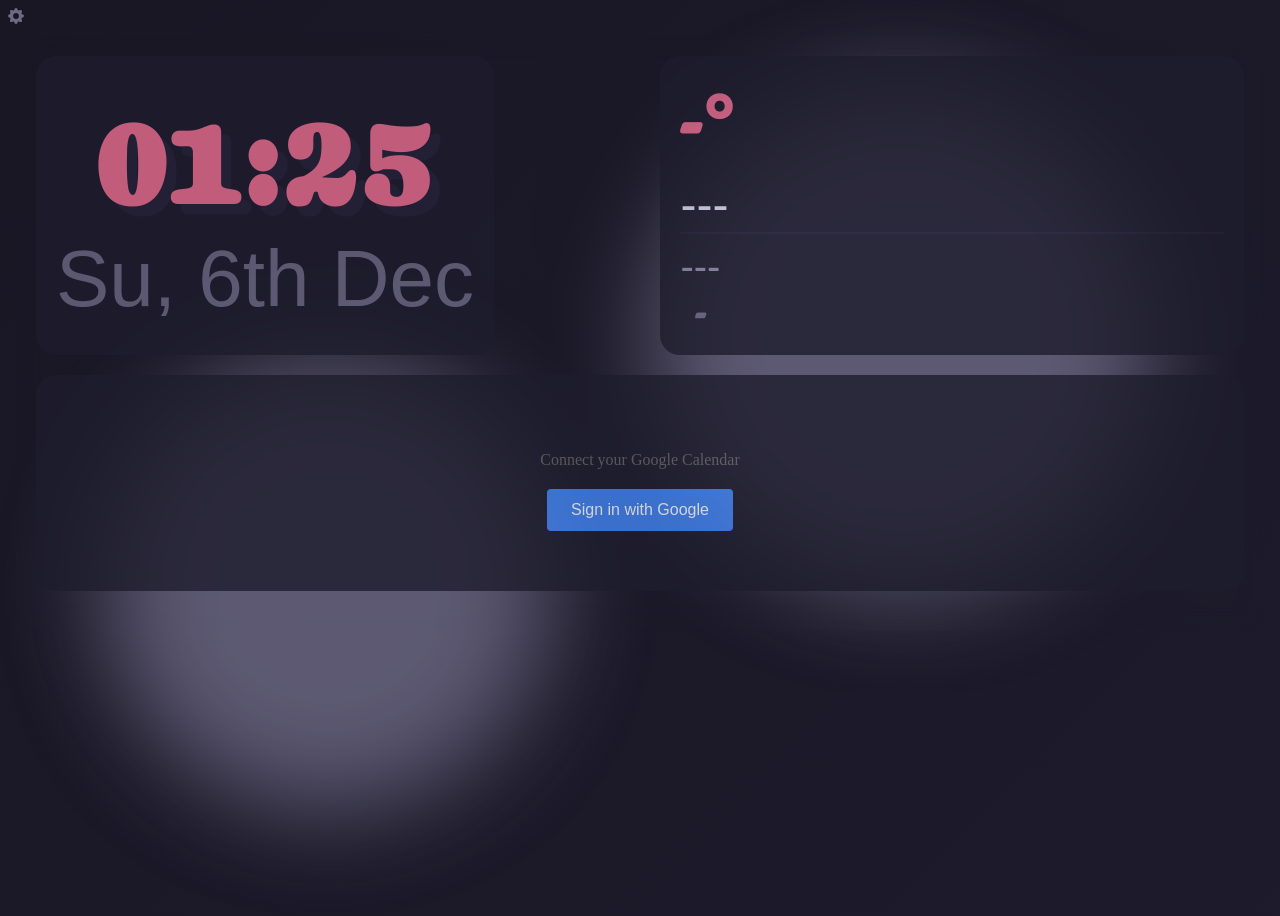
==== commit 4ffe70ab: "Added Logs, Animated blobs, Animated BG, Some UI Improvements" ====
--- a/index.html
+++ b/index.html
@@ -11,7 +11,7 @@
   <link rel="stylesheet" href="https://cdn.jsdelivr.net/npm/bootstrap-icons@1.13.1/font/bootstrap-icons.min.css">
 </head>
 
-<body>
+<body class="animate-bg">
   <div class="moodle-settings-show">
     <button id="open-settings"><svg xmlns="http://www.w3.org/2000/svg" width="16" height="16" fill="currentColor" class="bi bi-gear-fill" viewBox="0 0 16 16">
       <path d="M9.405 1.05c-.413-1.4-2.397-1.4-2.81 0l-.1.34a1.464 1.464 0 0 1-2.105.872l-.31-.17c-1.283-.698-2.686.705-1.987 1.987l.169.311c.446.82.023 1.841-.872 2.105l-.34.1c-1.4.413-1.4 2.397 0 2.81l.34.1a1.464 1.464 0 0 1 .872 2.105l-.17.31c-.698 1.283.705 2.686 1.987 1.987l.311-.169a1.464 1.464 0 0 1 2.105.872l.1.34c.413 1.4 2.397 1.4 2.81 0l.1-.34a1.464 1.464 0 0 1 2.105-.872l.31.17c1.283.698 2.686-.705 1.987-1.987l-.169-.311a1.464 1.464 0 0 1 .872-2.105l.34-.1c1.4-.413 1.4-2.397 0-2.81l-.34-.1a1.464 1.464 0 0 1-.872-2.105l.17-.31c.698-1.283-.705-2.686-1.987-1.987l-.311.169a1.464 1.464 0 0 1-2.105-.872zM8 10.93a2.929 2.929 0 1 1 0-5.86 2.929 2.929 0 0 1 0 5.858z"/>
@@ -20,6 +20,8 @@
   </div>
 
 
+  <div class="blob blob--tr"></div>
+  <div class="blob blob--bl"></div>
 
 
   <div class="container">
@@ -118,8 +120,6 @@
             </select>
           </div> <!-- tab Item Time Format End -->
 
-          
-
           <div class="tab-item"> <!-- tab Item Hide Settings Button Start -->
             <div>
               <label for="general-settings-button-hide">Hide Settings button:</label>
@@ -137,12 +137,34 @@
               <option value="everforest">Everforest</option>
               <option value="gruvbox">Gruvbox</option>
               <option value="nord">Nord</option>
+              <option value="void">Void</option>
+              <option value="silk">Silk</option>
             </select>
             <div class="tab-show-info"><i class="bi bi-caret-right-fill"></i>Info</div>
             <div class="tab-hidden-info" id="info-theme">
               <p>Don't see a theme you like... just edit the JS file then.</p>
             </div>
           </div> <!-- tab Item Theme End -->
+
+          <div class="tab-item"> <!-- tab Item Show Blobs-->
+            <div>
+              <label for="general-settings-button-hide">Show Blobs:</label>
+              <input type="checkbox" name="general-show-blobs" id="general-show-blobs" value="True">
+              <p class="tab-item-des">Should there be blobs in the background animating?</p>
+            </div>
+          </div> <!-- tab Item Show Blobs-->
+
+          <div class="tab-item"> <!-- tab Item Animate BG-->
+            <div>
+              <label for="general-settings-button-hide">Animate Background:</label>
+              <input type="checkbox" name="general-animate-bg" id="general-animate-bg" value="True">
+              <p class="tab-item-des">Should the background be animating?</p>
+            </div>
+          </div> <!-- tab Item Animate BG-->
+
+          <div class="tab-item">
+            <button id="log-view"><i class="bi bi-journal-text"></i> View Log</button>
+          </div>
 
         </div><!-- Tab Content General End --------------------------------------------------------------- -->
 
@@ -214,7 +236,7 @@
 
             <div class="tab-show-info"><i class="bi bi-caret-right-fill"></i>Info</div>
             <div class="tab-hidden-info" id="info-google-calendar">
-              <p>To get Google Calendar API credentials, visit <a href="https://developers.google.com/calendar/api" target="_blank">Google Calendar API</a></p>
+              <p>To get Google Calendar API credentials, visit <a href="https://console.cloud.google.com/" target="_blank">Google Calendar API</a></p>
             </div>
           </div><!-- tab Item Calendar Secret End -->
     
@@ -267,7 +289,7 @@
 
       <div class="moodle-footer">
         <div class="moodle-footer-group">
-          <p>Made by Banicans '2026' - <a href="https://github.com/banicans/Simply-Dash">Github</a></p>
+          <p>Made by Banicans '2026' V1.1- <a href="https://github.com/banicans/Simply-Dash">Github</a></p>
         </div>
         <div class="moodle-footer-group">
           <button id="clear-data"><i class="bi bi-arrow-counterclockwise"></i> Reset Data</button>
@@ -277,6 +299,24 @@
 
     </div> <!-- Moodle Settings End -->
 
+    <div class="auth-log-modal" id="auth-log-modal">
+      <div class="auth-log-modal-content">
+        <div class="auth-log-modal-header">
+          <span><i class="bi bi-journal-text"></i> Authentication Log</span>
+          <div class="auth-log-modal-actions">
+            <span id="auth-log-count"></span>
+            <button id="auth-log-copy" class="auth-log-btn"><i class="bi bi-clipboard"></i> Copy Log</button>
+            <button id="auth-log-download" class="auth-log-btn"><i class="bi bi-download"></i> Download</button>
+            <button id="auth-log-clear" class="auth-log-btn auth-log-btn--danger"><i class="bi bi-trash"></i> Clear</button>
+            <button id="auth-log-close" class="auth-log-close-btn">X</button>
+          </div>
+        </div>
+        <div class="auth-log-container" id="auth-log-container">
+          <div class="auth-log-empty">Loading...</div>
+        </div>
+      </div>
+    </div>
+
   </div><!-- Moodle Overlay End -->
 
 </body>
--- a/style.css
+++ b/style.css
@@ -12,14 +12,88 @@
   --time-align: center;
 }
 
+
+
+/* Animated Gradient Background */
+
+.animate-bg {
+  background: linear-gradient(135deg, var(--color-base), var(--color-surface), var(--color-overlay), var(--color-muted));
+  background-size: 400% 400%;
+  animation: gradient-animation 30s ease normal infinite;
+}
+
+@keyframes gradient-animation {
+  0% {
+    background-position: 0% 50%;
+  }
+  50% {
+    background-position: 100% 50%;
+  }
+  100% {
+    background-position: 0% 50%;
+  }
+}
+
+
 body {
   background: var(--color-base);
   color: var(--color-text);
   max-height: 1920px;
+  overflow-x: hidden;
+  overflow-y: hidden;
+  min-height: 100vh;
+}
+
+
+.blob {
+  position: fixed;
+  z-index: 0;
+  pointer-events: none;
+  background: var(--color-muted);
+  opacity: 0.8;
+  filter: blur(50px);
+}
+
+.blob--tr {
+  width: 500px;
+  height: 500px;
+  border-radius: 50%;
+  top: 10%;
+  right: 10%;
+  animation: floatTR 22s ease-in-out infinite;
+}
+
+.blob--bl {
+  width: 450px;
+  height: 450px;
+  border-radius: 50%;
+  bottom: 10%;
+  left: 8%;
+  animation: floatBL 28s ease-in-out infinite;
+}
+
+@keyframes floatTR {
+  0%, 100% { transform: translate(0, 0) rotate(0deg); }
+  25%      { transform: translate(-90px, 70px) rotate(5deg); }
+  50%      { transform: translate(-50px, 130px) rotate(10deg); }
+  75%      { transform: translate(50px, 50px) rotate(5deg); }
+}
+
+@keyframes floatBL {
+  0%, 100% { transform: translate(0, 0) rotate(0deg); }
+  25%      { transform: translate(80px, -70px) rotate(-5deg); }
+  50%      { transform: translate(130px, -110px) rotate(-10deg); }
+  75%      { transform: translate(40px, -40px) rotate(-5deg); }
 }
 
 
 .container {
+  position: relative;
+  z-index: 1;
+  backdrop-filter: blur(12px);
+  -webkit-backdrop-filter: blur(12px);
+  border-radius: 20px;
+  padding: 20px;
   margin: 0.5rem;
 }
 
@@ -34,6 +108,7 @@
   padding: 20px;
   background-color: var(--color-surface);
   border-radius: 20px;
+  opacity: 80%;
 }
 
 button{
@@ -72,7 +147,6 @@
   flex-direction: column;
   justify-content: center;
   align-items: var(--time-align);;
-  background-color: var(--color-base);
 }
 #time{
   font-size: 8rem;
@@ -261,7 +335,7 @@
   left: 0;
   width: 100%;
   height: 100%;
-
+  z-index: 2;
   /* The Blur Effect */
   background: rgba(0, 0, 0, 0.4);
   backdrop-filter: blur(4px);
@@ -310,7 +384,7 @@
 .moodle-close-button{
   background: none;
   border: none;
-  color: var(--color-muted);
+  color: var(--color-text);
   font-size: 1.5rem;
   cursor: pointer;
 }
@@ -363,34 +437,39 @@
   flex-direction: row;
   background-color: var(--color-overlay);
   border-radius: 10px;
+  justify-content: space-evenly;
 }
 
 .tab-header-container button{
+  flex: 1;
   background-color: var(--color-overlay);
-  color: var(--color-love);
+  color: var(--color-text);
   font-family: var(--font-primary);
   font-size: 1rem;
   padding: 10px;
+  
+}
+
+.tab-header-container button.active{
+  color: var(--color-love);
 }
 .tab-header-container button:hover{
-  background-color: var(--color-subtle);
-}
-
-.tab-header-container button.active{
-  background-color: var(--color-subtle);
-}
+  background-color: var(--color-love);
+  color: var(--color-text);
+}
+
+
 
 
 
 .tab-container{
   background-color: var(--color-overlay);
-  display: flex;
-  flex-direction: row;
+  display: block;
   border-radius: 10px;
-  /*max-height: 60vh;*/
   overflow-y: auto; 
   scrollbar-width: auto;
   scrollbar-color: var(--color-muted) var(--color-overlay);
+  padding: 10px;
 }
 
 .tab-container::-webkit-scrollbar {
@@ -405,7 +484,6 @@
 }
 
 .tab-content{
-  padding: 10px;
   display: none;
 
 }
@@ -575,4 +653,115 @@
   color: var(--color-love);
   font-size: 1.5rem;
   cursor: pointer;
+}
+
+.auth-log-modal {
+  display: none;
+  position: fixed;
+  top: 0;
+  left: 0;
+  width: 100%;
+  height: 100%;
+  z-index: 2000;
+  align-items: center;
+  justify-content: center;
+}
+.auth-log-modal--open {
+  display: flex;
+}
+.auth-log-modal-content {
+  background: var(--color-surface);
+  border: 2px solid var(--color-love);
+  border-radius: 20px;
+  padding: 20px;
+  width: 700px;
+  max-width: 90vw;
+  max-height: 80vh;
+  display: flex;
+  flex-direction: column;
+}
+.auth-log-modal-header {
+  display: flex;
+  justify-content: space-between;
+  align-items: center;
+  color: var(--color-love);
+  font-family: var(--font-primary);
+  font-size: 1.5rem;
+  margin-bottom: 10px;
+  gap: 10px;
+  flex-wrap: wrap;
+}
+.auth-log-modal-actions {
+  display: flex;
+  align-items: center;
+  gap: 8px;
+  font-family: var(--font-secondary);
+  font-size: 0.8rem;
+  color: var(--color-muted);
+}
+.auth-log-btn {
+  padding: 6px 12px;
+  font-size: 0.8rem;
+  border-radius: 8px;
+  border: none;
+  background: var(--color-overlay);
+  color: var(--color-text);
+  cursor: pointer;
+  font-family: var(--font-secondary);
+}
+.auth-log-btn:hover {
+  background: var(--color-love);
+}
+.auth-log-btn--danger:hover {
+  background: #d32f2f;
+}
+.auth-log-close-btn {
+  background: none;
+  border: none;
+  color: var(--color-muted);
+  font-size: 1.2rem;
+  cursor: pointer;
+  padding: 4px 8px;
+  border-radius: 8px;
+}
+.auth-log-close-btn:hover {
+  color: var(--color-love);
+  background: var(--color-overlay);
+}
+.auth-log-container {
+  overflow-y: auto;
+  flex: 1;
+  font-family: monospace;
+  font-size: 0.8rem;
+  line-height: 1.5;
+  background: var(--color-base);
+  border-radius: 10px;
+  padding: 10px;
+}
+.auth-log-entry {
+  padding: 4px 8px;
+  border-bottom: 1px solid var(--color-overlay);
+  word-break: break-all;
+}
+.auth-log-entry:last-child {
+  border-bottom: none;
+}
+.auth-log-time {
+  color: var(--color-muted);
+  margin-right: 8px;
+}
+.auth-log-info {
+  color: var(--color-text);
+}
+.auth-log-warn {
+  color: var(--color-gold);
+}
+.auth-log-error {
+  color: var(--color-love);
+}
+.auth-log-empty {
+  color: var(--color-muted);
+  font-family: var(--font-secondary);
+  text-align: center;
+  padding: 40px;
 }
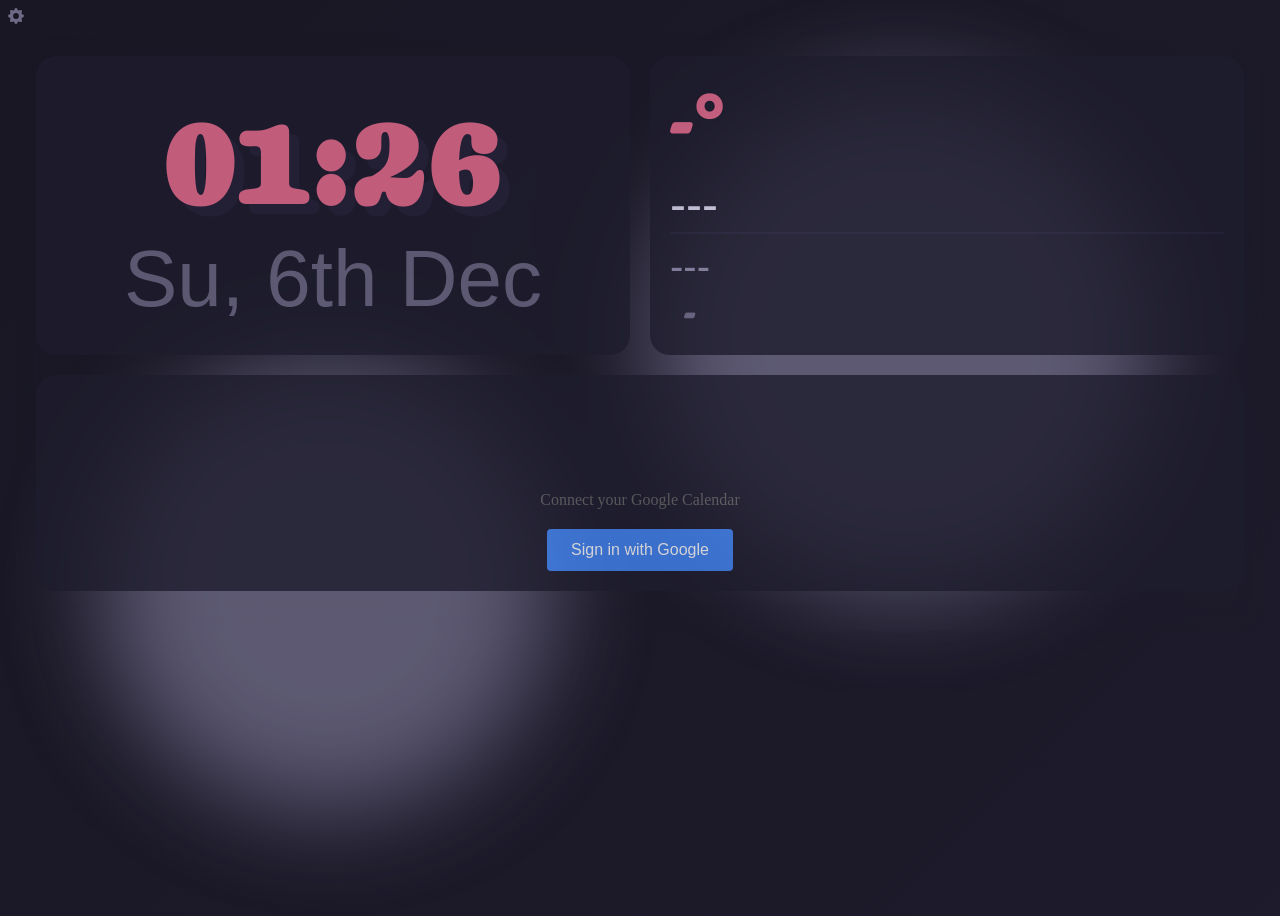
==== commit b2dcc2d4: "bug fix" ====
--- a/index.html
+++ b/index.html
@@ -289,7 +289,7 @@
 
       <div class="moodle-footer">
         <div class="moodle-footer-group">
-          <p>Made by Banicans '2026' V1.1- <a href="https://github.com/banicans/Simply-Dash">Github</a></p>
+          <p>Made by Banicans '2026' V1.4- <a href="https://github.com/banicans/Simply-Dash">Github</a></p>
         </div>
         <div class="moodle-footer-group">
           <button id="clear-data"><i class="bi bi-arrow-counterclockwise"></i> Reset Data</button>
--- a/style.css
+++ b/style.css
@@ -143,6 +143,7 @@
 
 /* -------------------- Time and date Styles -------------------- */
 #time-date-card{
+  flex: 1;
   display: flex;
   flex-direction: column;
   justify-content: center;
@@ -170,10 +171,10 @@
 
 /* -------------------- Weather Current Styles -------------------- */
 #weather-card{
-  display: flex;
-  flex-direction: column;
-  gap: 10px;
-  min-width: 45%;
+  flex: 1;
+  display: flex;
+  flex-direction: column;
+  gap: 10px;
 }
 
 #weather-current {
@@ -252,18 +253,23 @@
 
 /* -------------------- Calendar Styles -------------------- */
 #calendar-card{
-  display: flex;
-  flex-direction: column;
-  justify-content: space-between;
   width: 100%;
 }
 
+.calendar-days-grid{
+  display: grid;
+  grid-template-columns: 1fr 1fr;
+  gap: 10px;
+}
+
 .calendar-day{
   display: flex;
   flex-direction: column;
-  justify-content: space-between;
-  gap: 10px;
-  margin-bottom: 20px;
+  gap: 10px;
+}
+
+.calendar-day--span-2{
+  grid-column: 1 / -1;
 }
 
 .calendar-day-details{
@@ -288,6 +294,16 @@
   display: flex;
   flex-direction: column;
   gap: 5px;
+}
+
+.calendar-events-grid{
+  display: grid;
+  grid-template-columns: 1fr 1fr;
+  gap: 5px;
+}
+
+.calendar-events-grid > .calendar-event-item:last-child:nth-child(odd){
+  grid-column: 1 / -1;
 }
 
 .calendar-event-item{
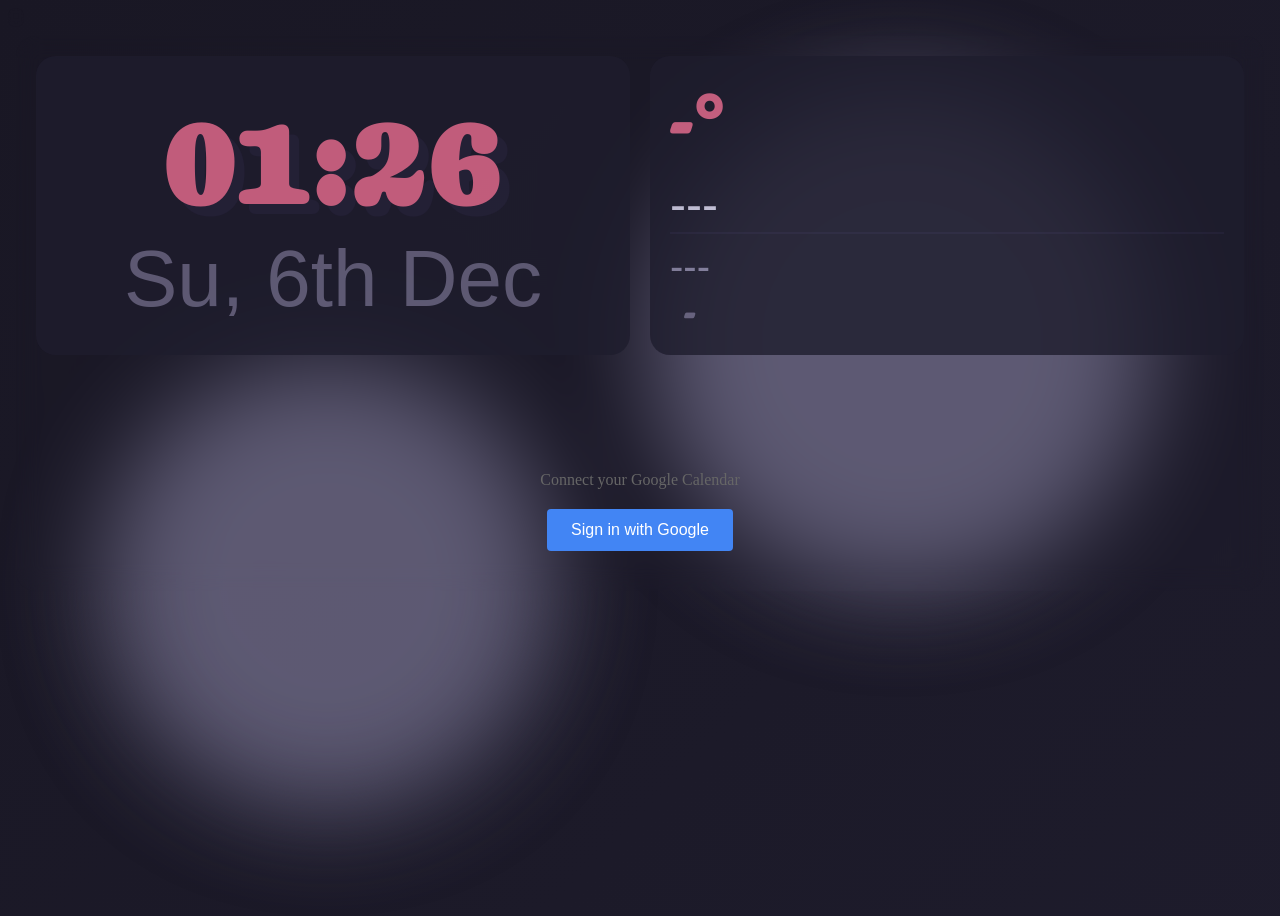
==== commit 57519969: "Changed how calendar days are displayed, now each day and event will only ever take up one column" ====
--- a/index.html
+++ b/index.html
@@ -60,7 +60,7 @@
 
 
     <div class="section" id="calendar-sections"> <!-- Calendar Section Start -->
-      <div class="card" id="calendar-card">
+      <div class="" id="calendar-card">
       </div>
     </div><!-- Calendar Section End -->
 
--- a/style.css
+++ b/style.css
@@ -259,7 +259,7 @@
 .calendar-days-grid{
   display: grid;
   grid-template-columns: 1fr 1fr;
-  gap: 10px;
+  gap: 20px;
 }
 
 .calendar-day{
@@ -268,15 +268,11 @@
   gap: 10px;
 }
 
-.calendar-day--span-2{
-  grid-column: 1 / -1;
-}
-
 .calendar-day-details{
   display: flex;
   flex-direction: row;
   align-items: center;
-  gap: 10px;
+  gap: 20px;
 }
 
 .calendar-dayofmonth{
@@ -296,15 +292,6 @@
   gap: 5px;
 }
 
-.calendar-events-grid{
-  display: grid;
-  grid-template-columns: 1fr 1fr;
-  gap: 5px;
-}
-
-.calendar-events-grid > .calendar-event-item:last-child:nth-child(odd){
-  grid-column: 1 / -1;
-}
 
 .calendar-event-item{
   display: flex;
